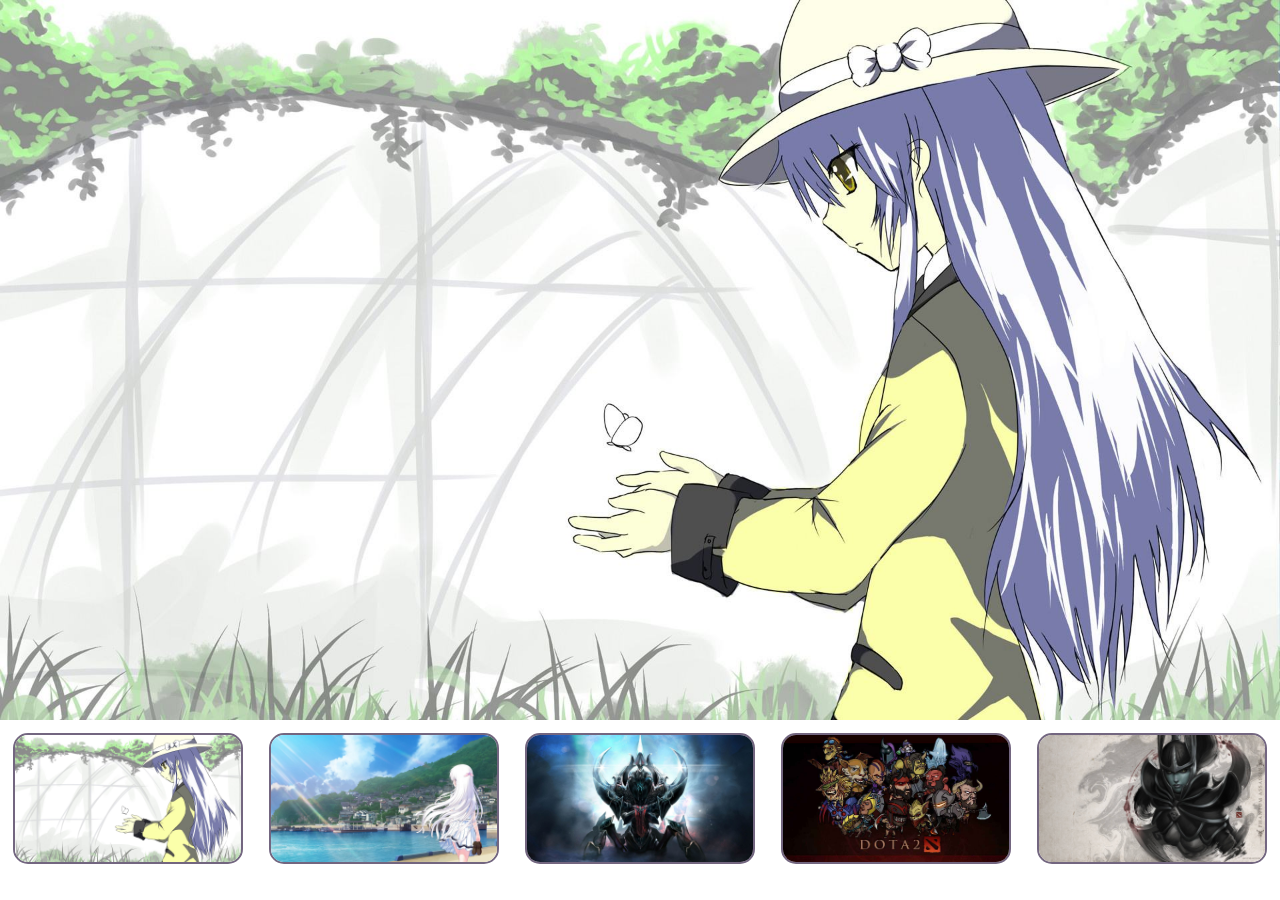
==== 8.img_switch/index.html @ 0bf8c3ac "5.10" ====
<!DOCTYPE html>
<html lang="zh-CN">
<head>
    <meta charset="UTF-8">
    <meta name="viewport" content="width=device-width, initial-scale=1.0">
    <meta http-equiv="X-UA-Compatible" content="ie=edge">
    <title>img_switch</title>
    <link href="style/index.css" rel="stylesheet">
</head>
<body>
    <div class="wapper">
        <img src="">
    </div>
    <div class="small-box">
        <img src="img/1.jpg">
        <img src="img/2.jpg">
        <img src="img/3.jpg">
        <img src="img/4.jpg">
        <img src="img/5.jpg">
    </div>
</body>
<script src="plugins/jquery-3.3.1.js"></script>
<script>
    $(function(){
        // 设置大图的初始图片
        default_src = $('.small-box img').eq(0).attr('src'); 
        $('.wapper img').attr('src',default_src);

        // 绑定切换事件
        $('.small-box img').on({
            'click':switch_img
        })

        // 根据图片数目设置样式
        imgs = $('.small-box img');
        imgs.css({
            'width':((1/imgs.length)*100-2)+'%',
            'cursor': 'pointer'
        })
    });

    function switch_img(){
        set_url = $('.small-box img').eq($(this).index()).attr('src');
        $('.wapper img').attr('src',set_url);
    }


</script>
</html>
---- 8.img_switch/style/index.css ----
*{
    box-sizing: border-box;
    margin: 0 auto;
    padding: 0;
}
image{
    vertical-align:bottom;
}
.wapper {
    width: 100%;
    font-size:0px;
}
.wapper img{
    width: 100%;
    overflow: hidden;
}

.small-box{
    width: 100%;
    font-size:0px;
}

.small-box img{
    margin: 1%;
    border: 2px solid rgb(115, 102, 128);
    border-radius: 15px;
}
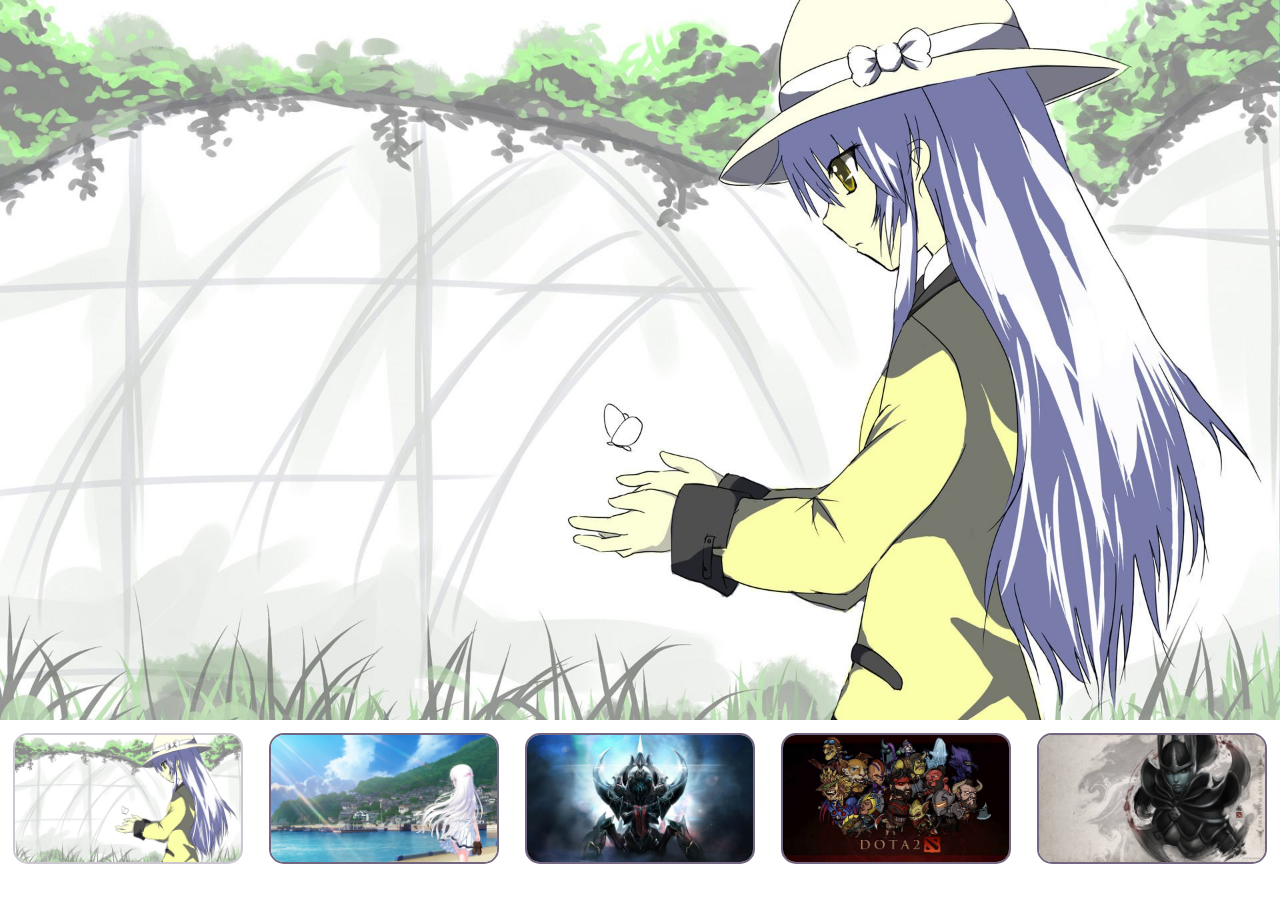
==== commit 3afd8d19: "5.11" ====
--- a/8.img_switch/index.html
+++ b/8.img_switch/index.html
@@ -23,8 +23,7 @@
 <script>
     $(function(){
         // 设置大图的初始图片
-        default_src = $('.small-box img').eq(0).attr('src'); 
-        $('.wapper img').attr('src',default_src);
+        $('.small-box img').eq(0).trigger('click');
 
         // 绑定切换事件
         $('.small-box img').on({
@@ -37,13 +36,47 @@
             'width':((1/imgs.length)*100-2)+'%',
             'cursor': 'pointer'
         })
+
+        //调用图片轮播
+        e = setInterval(roll_img,2000);
+
+        // 触发图片的点击事件
+        $('.small-box img').eq(0).trigger('click');
+
+        // //重置轮播
+        // function resetInterval(e) { 
+        //     clearInterval(e)
+        //     e = setInterval(roll_img,2000);
+        // }
+        
+        function switch_img(){
+            var img_obj = $('.small-box img').eq($(this).index());
+            img_obj.addClass('choose').siblings().removeClass('choose');
+            set_url = img_obj.attr('src')
+            $('.wapper img').attr('src',set_url);
+            clearInterval(e);
+            e = setInterval(roll_img,2000);
+        }
     });
-
-    function switch_img(){
-        set_url = $('.small-box img').eq($(this).index()).attr('src');
-        $('.wapper img').attr('src',set_url);
+   
+    // 图片轮播函数
+    function roll_img(){
+        // 获取当前图片index和总长度
+        var index = $('.choose').index();
+        var imgs_len = $('.small-box img').length;
+        if(index===imgs_len-1){
+            var img_obj = $('.small-box img').eq(0);
+            img_obj.addClass('choose').siblings().removeClass('choose');
+            set_url = img_obj.attr('src')
+            $('.wapper img').attr('src',set_url);
+        }
+        else{
+            var img_obj = $('.small-box img').eq(index+1);
+            img_obj.addClass('choose').siblings().removeClass('choose');
+            set_url = img_obj.attr('src')
+            $('.wapper img').attr('src',set_url);
+        }
     }
-
 
 </script>
 </html>--- a/8.img_switch/style/index.css
+++ b/8.img_switch/style/index.css
@@ -24,4 +24,7 @@
     margin: 1%;
     border: 2px solid rgb(115, 102, 128);
     border-radius: 15px;
-}  
+}
+.small-box img.choose{
+    border: 2px solid rgb(204, 199, 209);
+}
